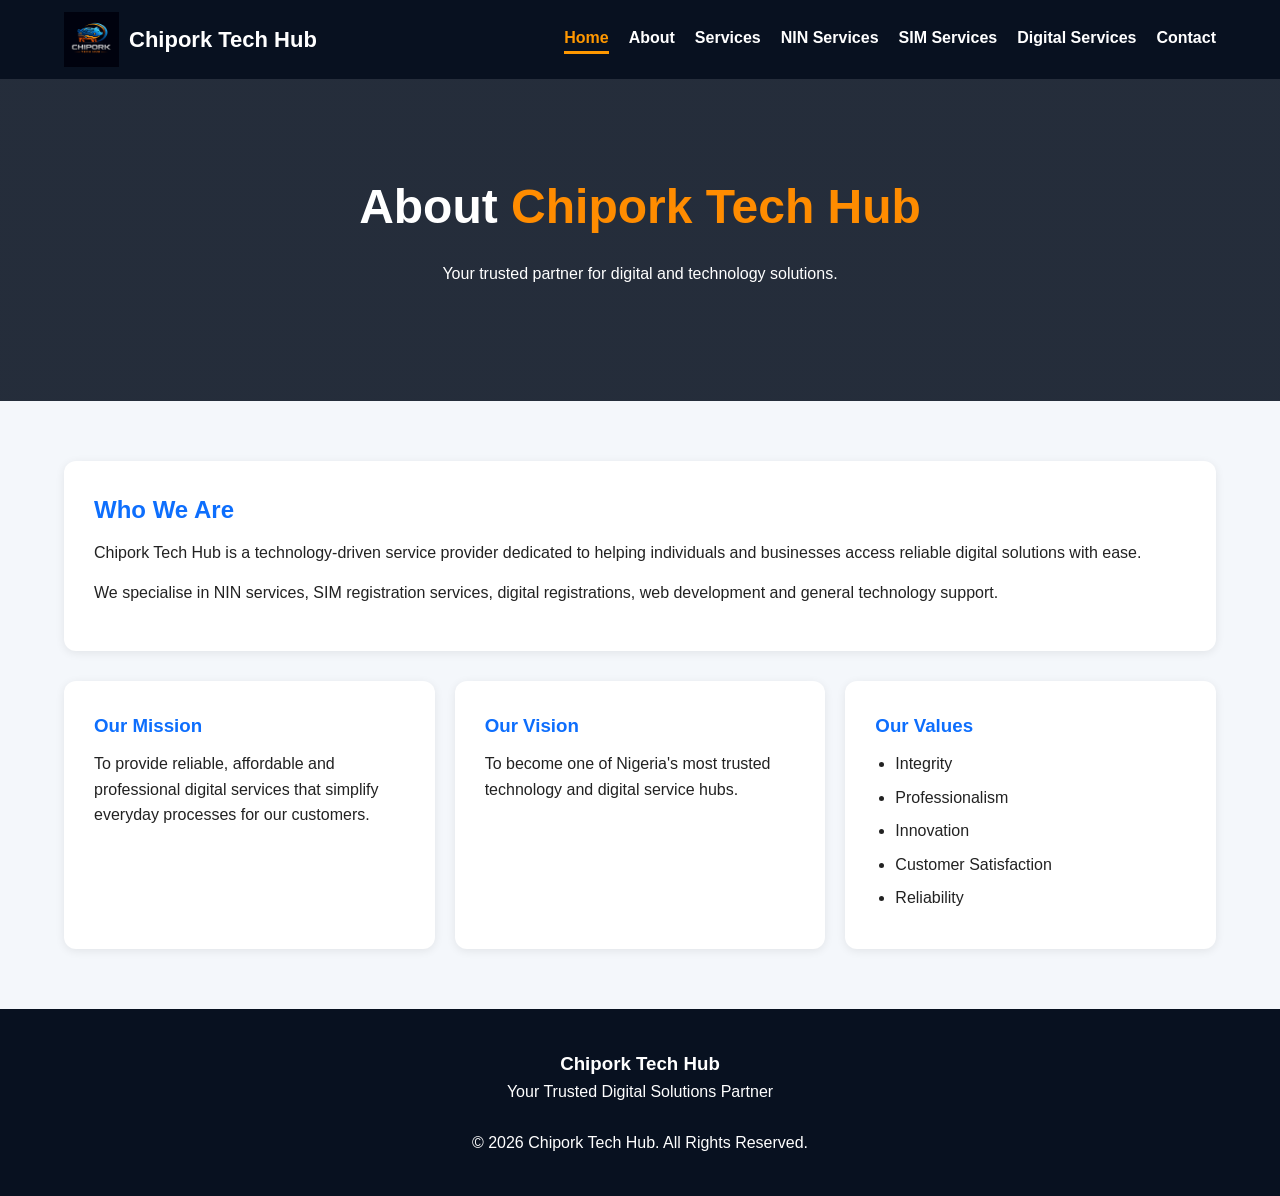
==== about.html @ 9cfb8741 "Update about.html" ====
<!DOCTYPE html>
<html lang="en">
<head>
<meta charset="UTF-8">
<meta name="viewport" content="width=device-width, initial-scale=1.0">
<link rel="icon" type="image/png" href="images/cthlogo.png">
<meta name="description" content="Chipork Tech Hub provides NIN services, SIM registration, BVN support, web development, and digital solutions in Nigeria.">
<title>About Us | Chipork Tech Hub</title>

<link rel="stylesheet" href="css/style.css">
</head>

<body>

<nav class="navbar">

<a href="index.html" class="logo">
    <img src="images/cthlogo.png" alt="Chipork Tech Hub Logo">
    <span class="logo-text">Chipork Tech Hub</span>
</a>
    
<div class="menu-toggle" id="menu-toggle">
    ☰
</div>

<div class="nav-links" id="nav-links">
    <a href="index.html" class="active">Home</a>
    <a href="about.html">About</a>
    <a href="services.html">Services</a>
    <a href="nin-services.html">NIN Services</a>
    <a href="sim-services.html">SIM Services</a>
    <a href="digital-services.html">Digital Services</a>
    <a href="contact.html">Contact</a>
</div>

</nav>

<section class="hero">
<h1>About <span>Chipork Tech Hub</span></h1>
<p>Your trusted partner for digital and technology solutions.</p>
</section>

<section class="container">
    


<div class="card about-card">
<h2>Who We Are</h2>

<p>
Chipork Tech Hub is a technology-driven service provider dedicated to helping individuals and businesses access reliable digital solutions with ease.
</p>

<p>
We specialise in NIN services, SIM registration services, digital registrations, web development and general technology support.
</p>

</div>

<div class="grid">

<div class="card">
<h3>Our Mission</h3>

<p>
To provide reliable, affordable and professional digital services that simplify everyday processes for our customers.
</p>

</div>

<div class="card">
<h3>Our Vision</h3>

<p>
To become one of Nigeria's most trusted technology and digital service hubs.
</p>

</div>

<div class="card">
<h3>Our Values</h3>

<ul>
<li>Integrity</li>
<li>Professionalism</li>
<li>Innovation</li>
<li>Customer Satisfaction</li>
<li>Reliability</li>
</ul>

</div>

</div>

</section>

<footer>

<h3>Chipork Tech Hub</h3>

<p>Your Trusted Digital Solutions Partner</p>

<br>

<p>
© 2026 Chipork Tech Hub. All Rights Reserved.
</p>

</footer>

<script src="js/script.js"></script>
  
</body>
</html>
---- css/style.css ----
*{
    margin:0;
    padding:0;
    box-sizing:border-box;
}

body{
    font-family:Arial, sans-serif;
    background:#f4f7fb;
    color:#222;
    line-height:1.6;
}

.navbar{
    background:#081120;
    padding:12px 5%;
    display:flex;
    justify-content:space-between;
    align-items:center;
    position:sticky;
    top:0;
    z-index:1000;
}

.logo, .logo:hover{
    display:flex;
    align-items:center;
    gap:10px;
    text-decoration:none;
    color:white;
}

.logo img{
    height:55px;
    display:block;
}

.logo-text{
    font-weight:bold;
    font-size:22px;
    
}

.nav-links{
    display:flex;
    gap:20px;
    flex-wrap:wrap;
}
.nav-links.active{
    opacity:1;
    visibility:visible;
    transform:translateY(0);
}

.nav-links a{
    color:white;
    text-decoration:none;
    font-weight:bold;
}

.nav-links a:hover{
    color:#ff8c00;
}

.nav-links a.active{
    color:#ff9800;
    font-weight:bold;
    border-bottom:3px solid #ff9800;
}

.menu-toggle{
    display:none;
    color:white;
    font-size:30px;
    cursor:pointer;
}
.hero{
    background:linear-gradient(rgba(8,17,32,.88),rgba(8,17,32,.88));
    color:white;
    text-align:center;
    padding:90px 20px;
}

.hero h1{
    font-size:3rem;
    margin-bottom:15px;
}

.hero span{
    color:#ff8c00;
}

.hero p{
    max-width:700px;
    margin:auto;
    margin-bottom:25px;
}

.btn{
    display:inline-block;
    padding:14px 30px;
    background:#ff8c00;
    color:white;
    text-decoration:none;
    border-radius:30px;
    font-weight:bold;
    transition:0.3s;
}
.btn:hover{
    transform:translateY(-2px);
}
.container{
    width:90%;
    max-width:1200px;
    margin:auto;
    padding:60px 0;
}

.section-title{
    text-align:center;
    margin-bottom:40px;
    color:#081120;
}

.grid{
    display:grid;
    grid-template-columns:repeat(auto-fit,minmax(250px,1fr));
    gap:20px;
}

.card{
    background:white;
    padding:30px;
    border-radius:12px;
    box-shadow:0 2px 10px rgba(0,0,0,.08);
    transition: transform .3s ease, box-shadow .3s ease;
}
.about-card{
    margin-bottom:30px;
}
.card h2, .card h3{
    color:#0d6efd;
    margin-bottom:10px;
}

.card p{
    margin-bottom:15px;
    text-align:left;
}

.card ul{
    margin-left:20px;
    margin-top:10px;
}

.card li{
    margin-bottom:8px;
}
.card:hover{
    transform: translateY(-8px);
    box-shadow: 0 8px 20px rgba(0,0,0,.15);
}

.card h3 a {
    color: inherit;
    text-decoration: none;
}

.card h3 a:hover {
    color: inherit;
}

footer{
    background:#081120;
    color:white;
    padding:40px 20px;
    text-align:center;
}

.footer-links a{
    color:#ff8c00;
    text-decoration:none;
    margin:0 10px;
}

.whatsapp{
    position:fixed;
    right:20px;
    bottom:20px;
    width:60px;
    height:60px;
    display:flex;
    justify-content:center;
    align-items:center;
    background:#25D366;
    color:white;
    font-size:28px;
    border-radius:50%;
    box-shadow:0 4px 12px rgba(0,0,0,.25);
}

@media(max-width:768px){

    .navbar{
        flex-direction:row;
    }

    .menu-toggle{
        display:block;
    }

    .nav-links{
    display:none;
    flex-direction:column;
    position:absolute;
    top:80px;
    left:0;
    width:100%;
    background:#081120;
    padding:15px 0;
    text-align:left;
}

    .nav-links.active{
        display:flex;
    }

   .nav-links a{
    padding:15px 25px;
    display:block;
    border-bottom:1px solid rgba(255,255,255,0.1);
   }

    .hero h1{
        font-size:2rem;
    }
}
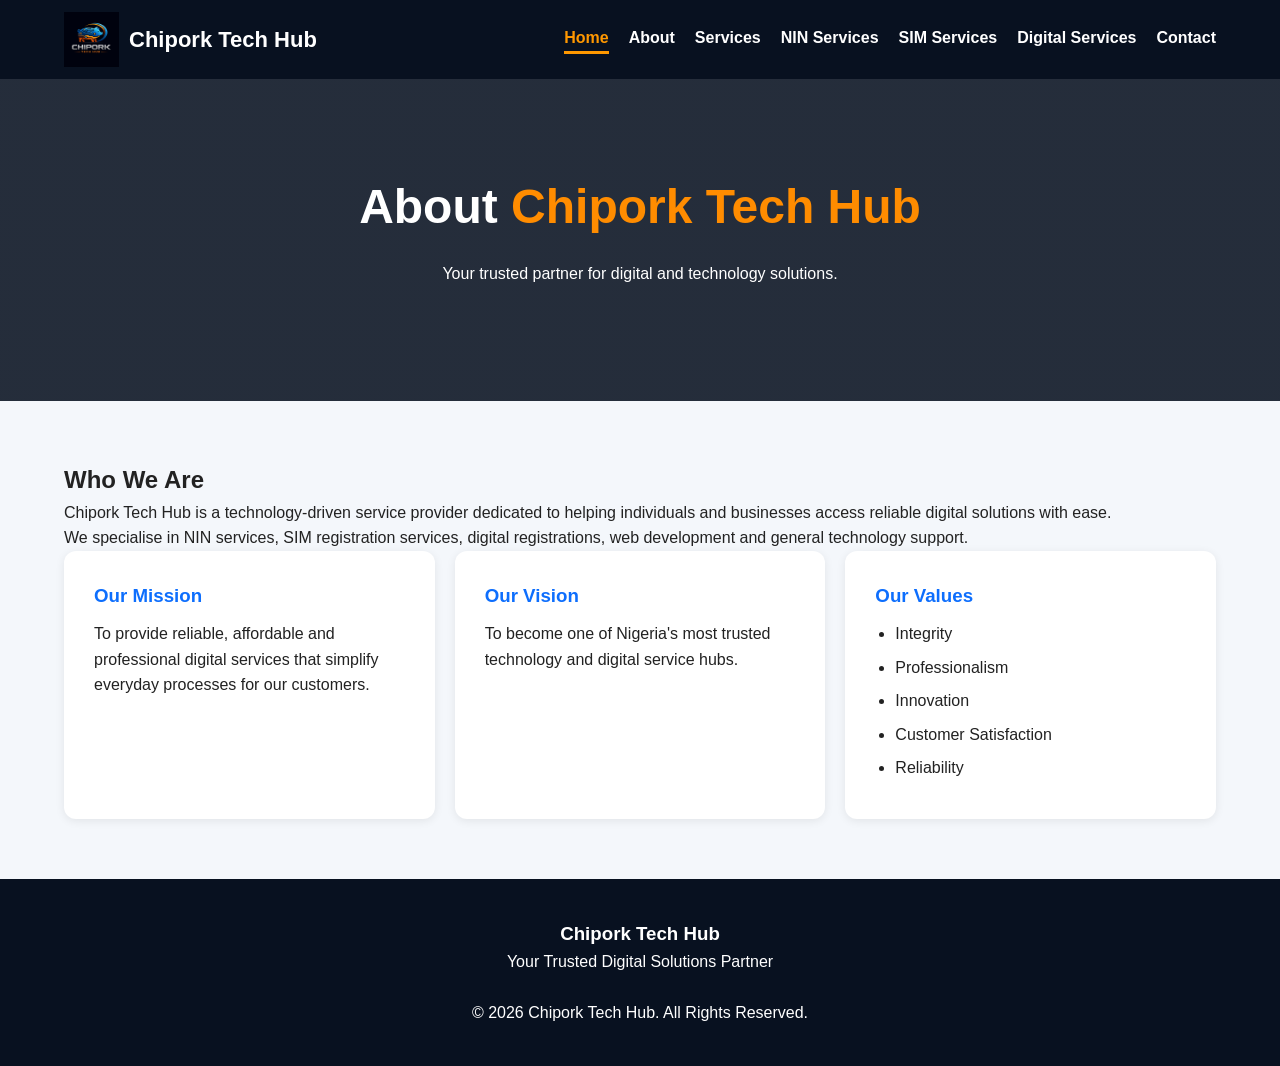
==== commit 3cc50b77: "Change about card div to section for semantics Replaced a div with a section for better semantic str" ====
--- a/about.html
+++ b/about.html
@@ -44,7 +44,7 @@
     
 
 
-<div class="card about-card">
+<section>
 <h2>Who We Are</h2>
 
 <p>
@@ -55,7 +55,7 @@
 We specialise in NIN services, SIM registration services, digital registrations, web development and general technology support.
 </p>
 
-</div>
+</section>
 
 <div class="grid">
 
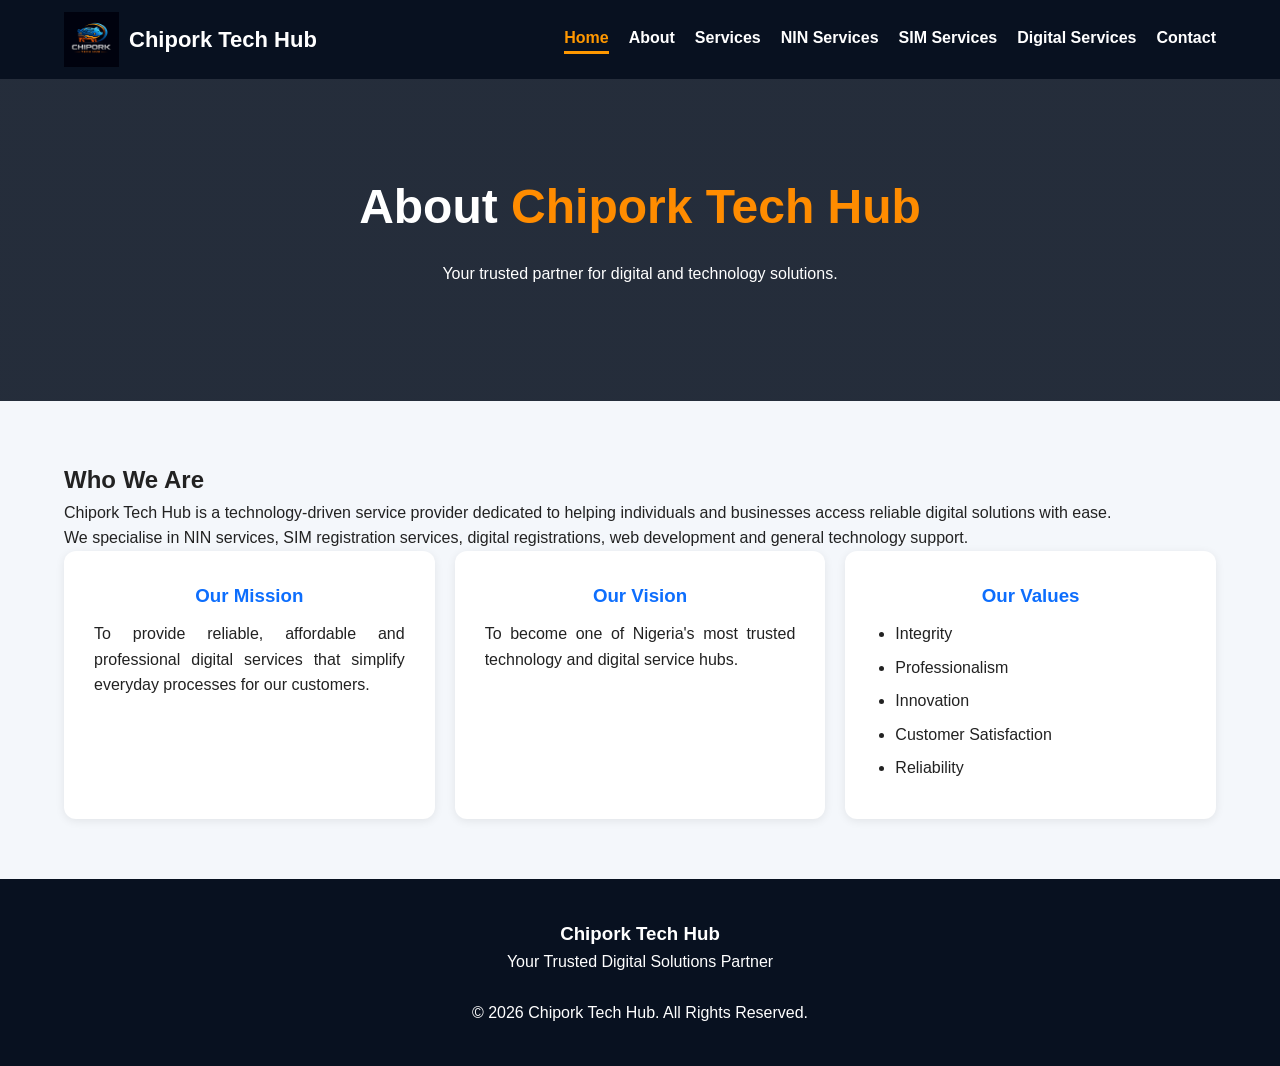
==== commit b06603cd: "Update about.html" ====
--- a/about.html
+++ b/about.html
@@ -41,10 +41,8 @@
 </section>
 
 <section class="container">
-    
 
-
-<section>
+<section class="about-card">
 <h2>Who We Are</h2>
 
 <p>
--- a/css/style.css
+++ b/css/style.css
@@ -135,17 +135,16 @@
     box-shadow:0 2px 10px rgba(0,0,0,.08);
     transition: transform .3s ease, box-shadow .3s ease;
 }
-.about-card{
-    margin-bottom:30px;
-}
+
 .card h2, .card h3{
     color:#0d6efd;
     margin-bottom:10px;
+    text-align:center;
 }
 
 .card p{
     margin-bottom:15px;
-    text-align:left;
+    text-align:justify;
 }
 
 .card ul{
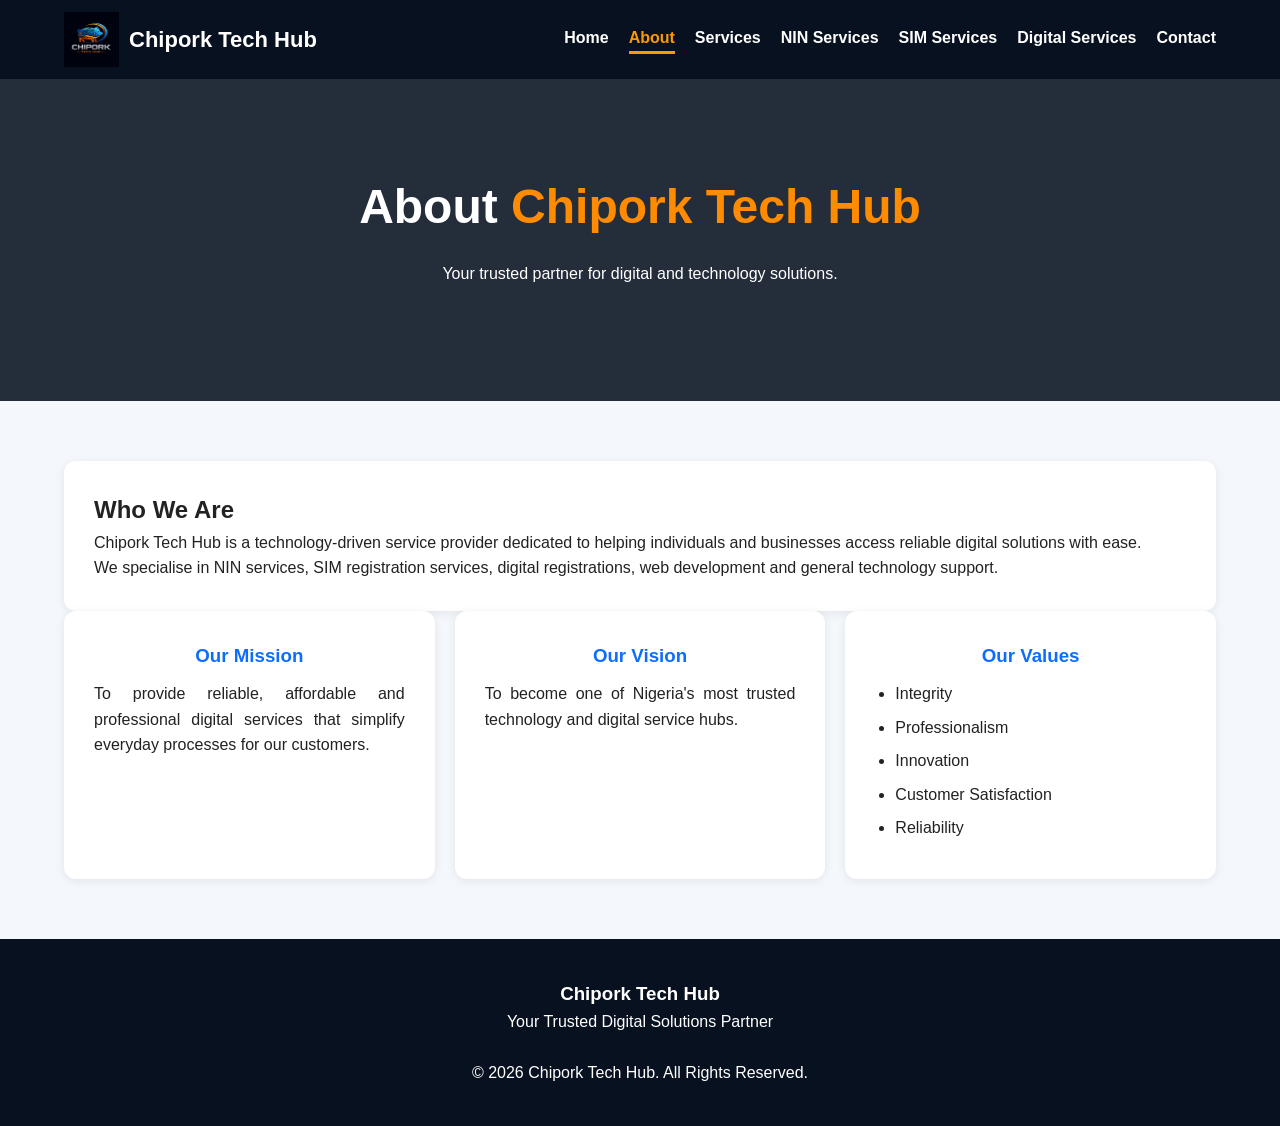
==== commit 2bafd2b6: "Update active class for About link in navigation" ====
--- a/about.html
+++ b/about.html
@@ -24,8 +24,8 @@
 </div>
 
 <div class="nav-links" id="nav-links">
-    <a href="index.html" class="active">Home</a>
-    <a href="about.html">About</a>
+    <a href="index.html">Home</a>
+    <a href="about.html" class="active">About</a>
     <a href="services.html">Services</a>
     <a href="nin-services.html">NIN Services</a>
     <a href="sim-services.html">SIM Services</a>
--- a/css/style.css
+++ b/css/style.css
@@ -128,7 +128,7 @@
     gap:20px;
 }
 
-.card{
+.card, .about-card{
     background:white;
     padding:30px;
     border-radius:12px;
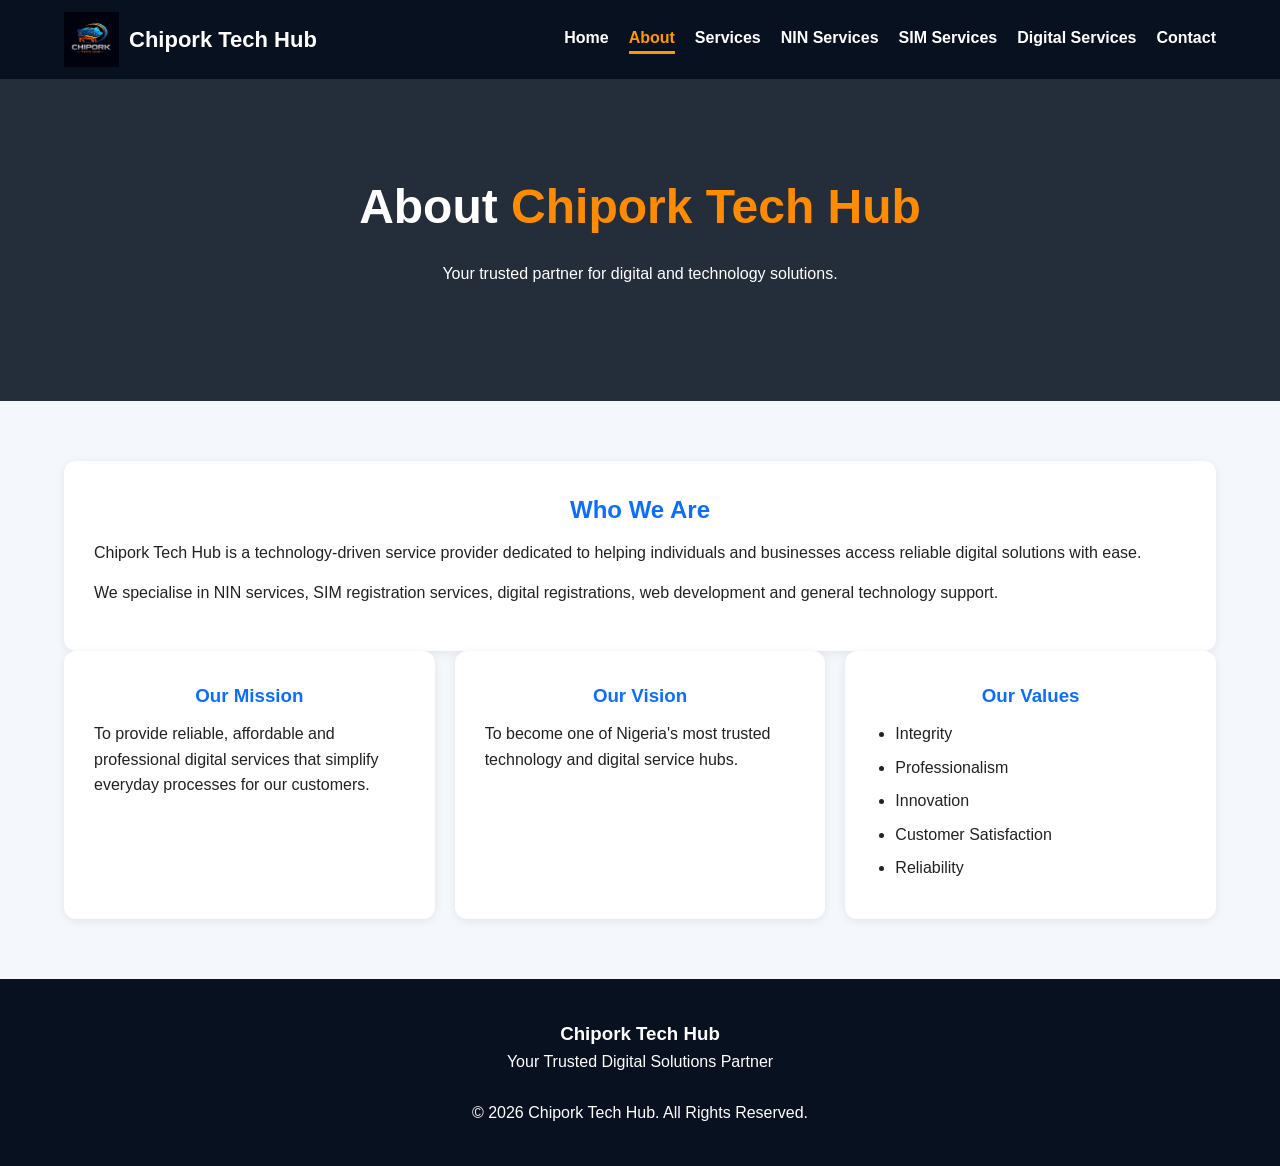
==== commit a2f7e891: "Update about.html" ====
--- a/about.html
+++ b/about.html
@@ -42,7 +42,8 @@
 
 <section class="container">
 
-<section class="about-card">
+<section class="first-about-child">
+<div class="card about-card">
 <h2>Who We Are</h2>
 
 <p>
@@ -52,7 +53,7 @@
 <p>
 We specialise in NIN services, SIM registration services, digital registrations, web development and general technology support.
 </p>
-
+</div>
 </section>
 
 <div class="grid">
--- a/css/style.css
+++ b/css/style.css
@@ -108,6 +108,7 @@
 }
 .btn:hover{
     transform:translateY(-2px);
+    display:outline-block;
 }
 .container{
     width:90%;
@@ -141,10 +142,15 @@
     margin-bottom:10px;
     text-align:center;
 }
+.about-card h3{
+    color:#0d6efd;
+    margin-bottom:10px;
+    text-align:center;
+}
 
 .card p{
     margin-bottom:15px;
-    text-align:justify;
+    text-align:left;
 }
 
 .card ul{
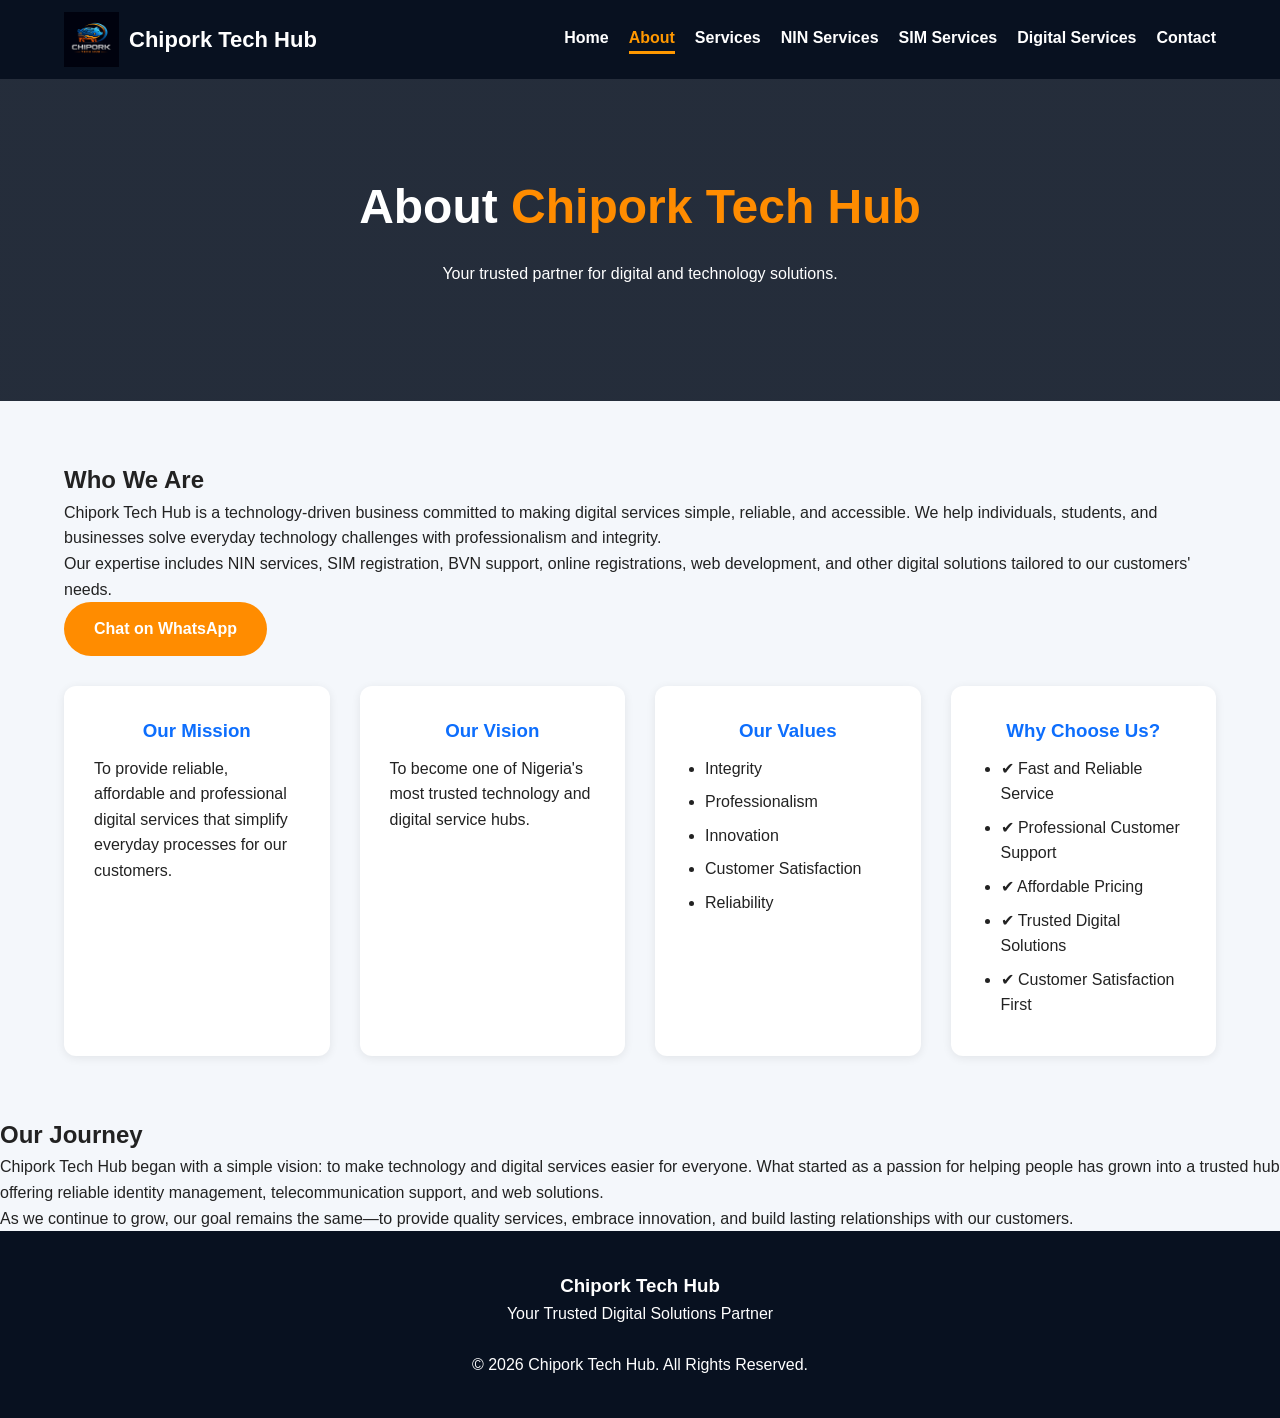
==== commit 48969528: "Update about.html" ====
--- a/about.html
+++ b/about.html
@@ -42,18 +42,21 @@
 
 <section class="container">
 
-<section class="first-about-child">
-<div class="card about-card">
+<section class="about-intro">
+
 <h2>Who We Are</h2>
 
 <p>
-Chipork Tech Hub is a technology-driven service provider dedicated to helping individuals and businesses access reliable digital solutions with ease.
+Chipork Tech Hub is a technology-driven business committed to making digital services simple, reliable, and accessible. We help individuals, students, and businesses solve everyday technology challenges with professionalism and integrity.
 </p>
 
 <p>
-We specialise in NIN services, SIM registration services, digital registrations, web development and general technology support.
+Our expertise includes NIN services, SIM registration, BVN support, online registrations, web development, and other digital solutions tailored to our customers' needs.
 </p>
-</div>
+
+<a href="https://wa.me/2347026661987?text=Hello%20Chipork%20Tech%20Hub.%20I%20visited%20your%20website%20and%20would%20like%20to%20make%20an%20enquiry." class="btn">
+Chat on WhatsApp
+</a>
 </section>
 
 <div class="grid">
@@ -68,8 +71,9 @@
 </div>
 
 <div class="card">
-<h3>Our Vision</h3>
-
+    <h3>
+        Our Vision
+    </h3>
 <p>
 To become one of Nigeria's most trusted technology and digital service hubs.
 </p>
@@ -89,7 +93,35 @@
 
 </div>
 
+<div class="card">
+
+<h3>Why Choose Us?</h3>
+
+<ul>
+<li>✔ Fast and Reliable Service</li>
+<li>✔ Professional Customer Support</li>
+<li>✔ Affordable Pricing</li>
+<li>✔ Trusted Digital Solutions</li>
+<li>✔ Customer Satisfaction First</li>
+
+</ul>
+
 </div>
+</div>
+
+</section>
+
+<section class="about-story">
+
+<h2>Our Journey</h2>
+
+<p>
+Chipork Tech Hub began with a simple vision: to make technology and digital services easier for everyone. What started as a passion for helping people has grown into a trusted hub offering reliable identity management, telecommunication support, and web solutions.
+</p>
+
+<p>
+As we continue to grow, our goal remains the same—to provide quality services, embrace innovation, and build lasting relationships with our customers.
+</p>
 
 </section>
 
--- a/css/style.css
+++ b/css/style.css
@@ -126,7 +126,8 @@
 .grid{
     display:grid;
     grid-template-columns:repeat(auto-fit,minmax(250px,1fr));
-    gap:20px;
+    gap:30px;
+    margin-top:30px;
 }
 
 .card, .about-card{
@@ -137,12 +138,7 @@
     transition: transform .3s ease, box-shadow .3s ease;
 }
 
-.card h2, .card h3{
-    color:#0d6efd;
-    margin-bottom:10px;
-    text-align:center;
-}
-.about-card h3{
+.card h2, .card h3, .about-card h2{
     color:#0d6efd;
     margin-bottom:10px;
     text-align:center;
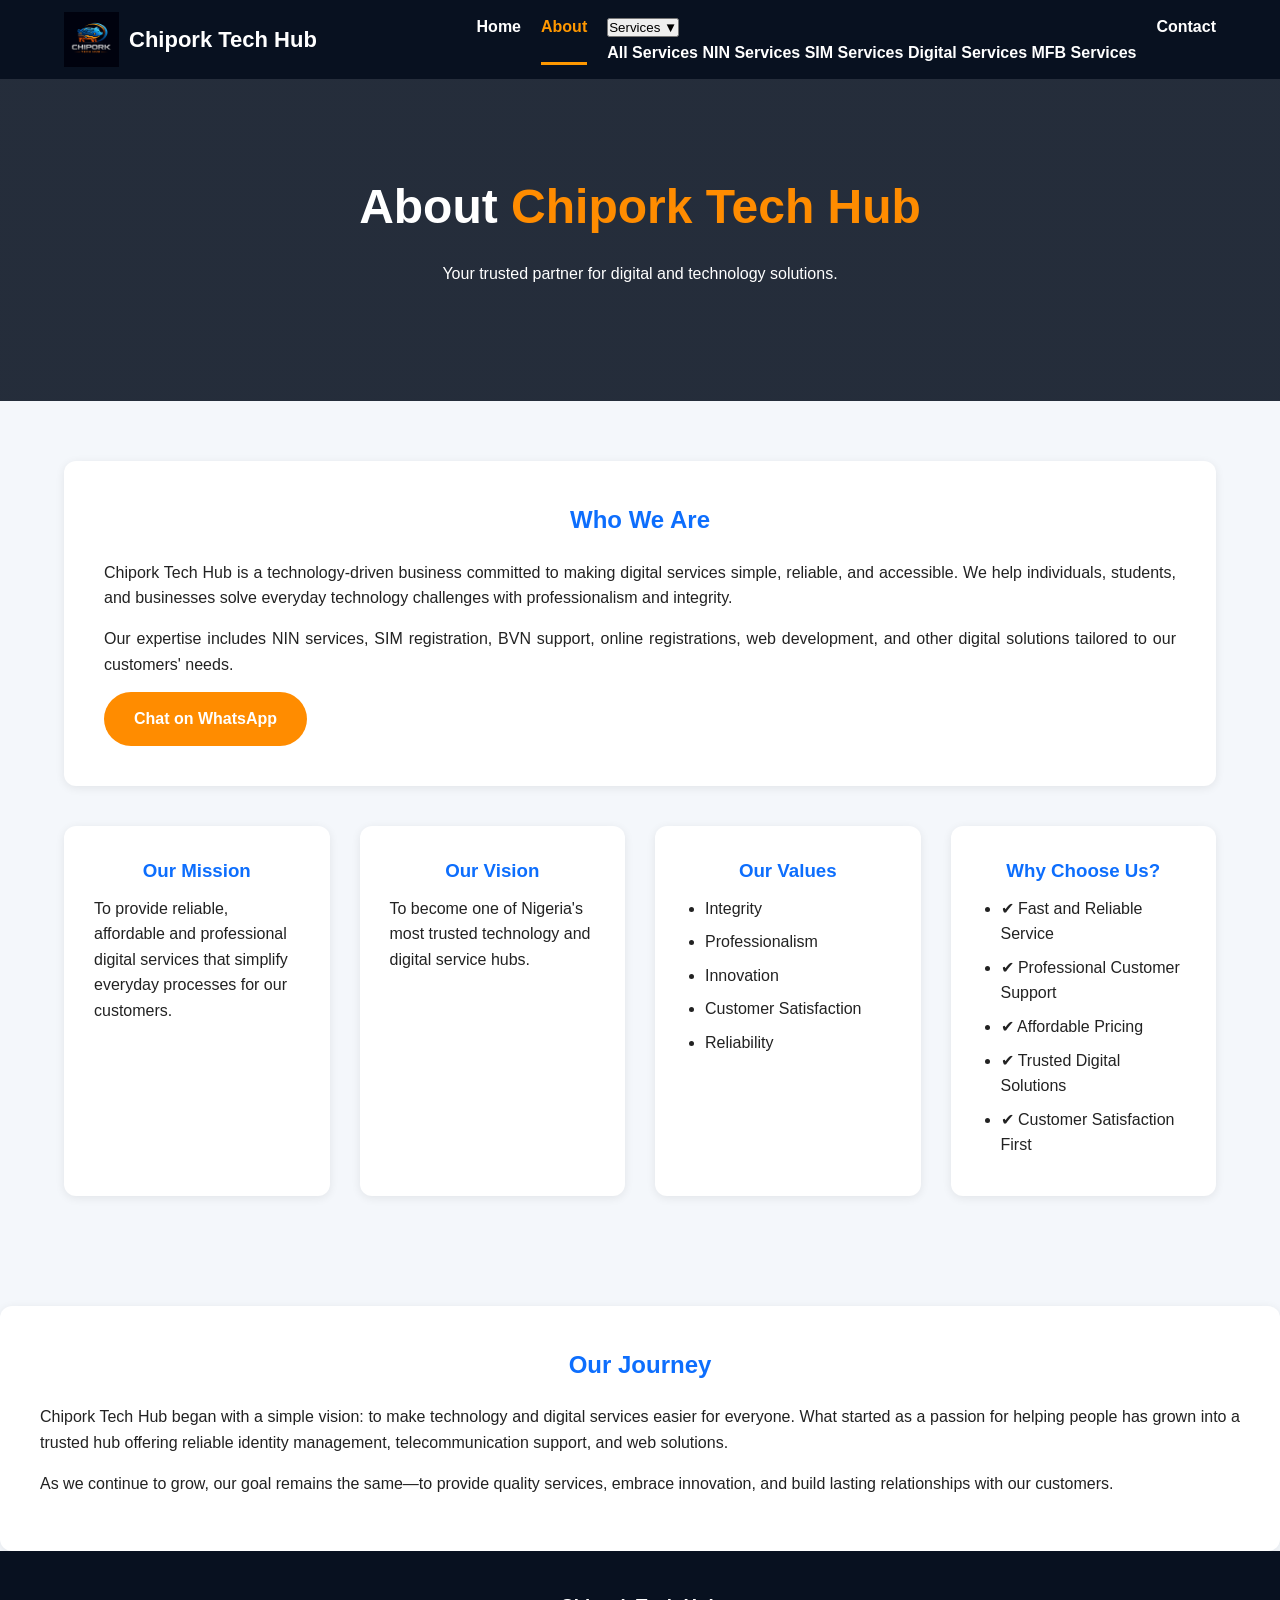
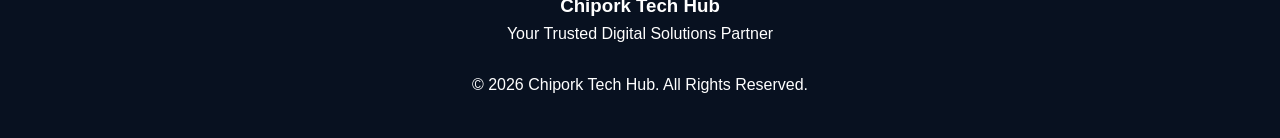
==== commit f2adc334: "Add dropdown menu for services in about.html" ====
--- a/about.html
+++ b/about.html
@@ -26,10 +26,27 @@
 <div class="nav-links" id="nav-links">
     <a href="index.html">Home</a>
     <a href="about.html" class="active">About</a>
-    <a href="services.html">Services</a>
-    <a href="nin-services.html">NIN Services</a>
-    <a href="sim-services.html">SIM Services</a>
-    <a href="digital-services.html">Digital Services</a>
+    <div class="dropdown">
+
+        <button class="dropbtn">
+            Services ▼
+        </button>
+
+        <div class="dropdown-content">
+
+            <a href="services.html">All Services</a>
+
+            <a href="nin-services.html">NIN Services</a>
+
+            <a href="sim-services.html">SIM Services</a>
+
+            <a href="digital-services.html">Digital Services</a>
+
+            <a href="mfb-services.html">MFB Services</a>
+
+        </div>
+
+    </div>
     <a href="contact.html">Contact</a>
 </div>
 
--- a/css/style.css
+++ b/css/style.css
@@ -128,6 +128,33 @@
     grid-template-columns:repeat(auto-fit,minmax(250px,1fr));
     gap:30px;
     margin-top:30px;
+}
+
+.about-intro{
+    background:white;
+    padding:40px;
+    border-radius:12px;
+    box-shadow:0 2px 10px rgba(0,0,0,.08);
+    margin-bottom:40px;
+}
+
+.about-intro h2, .about-story h2{
+    color:#0d6efd;
+    margin-bottom:20px;
+    text-align:center;
+}
+
+.about-intro p, .about-story p{
+    margin-bottom:15px;
+    text-align:justify;
+}
+
+.about-story{
+    margin-top:50px;
+    background:white;
+    padding:40px;
+    border-radius:12px;
+    box-shadow:0 2px 10px rgba(0,0,0,.08);
 }
 
 .card, .about-card{
